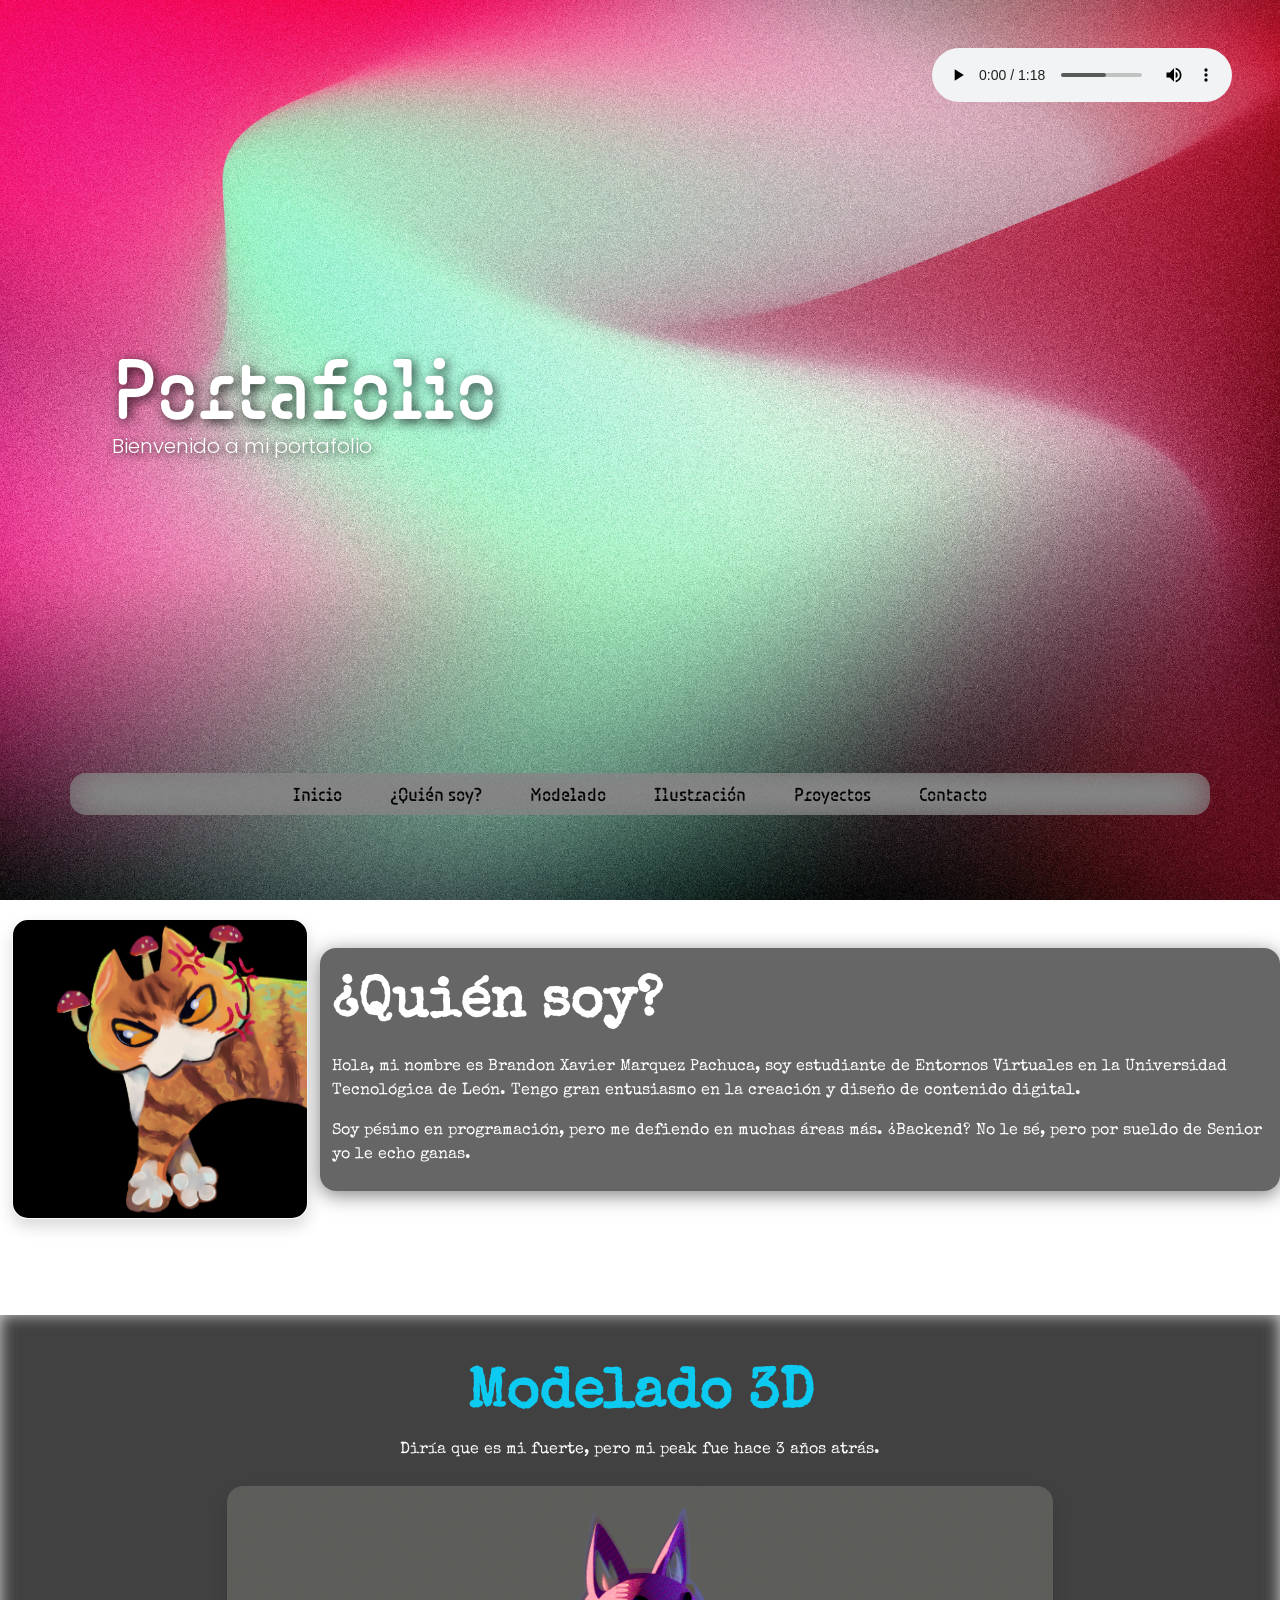
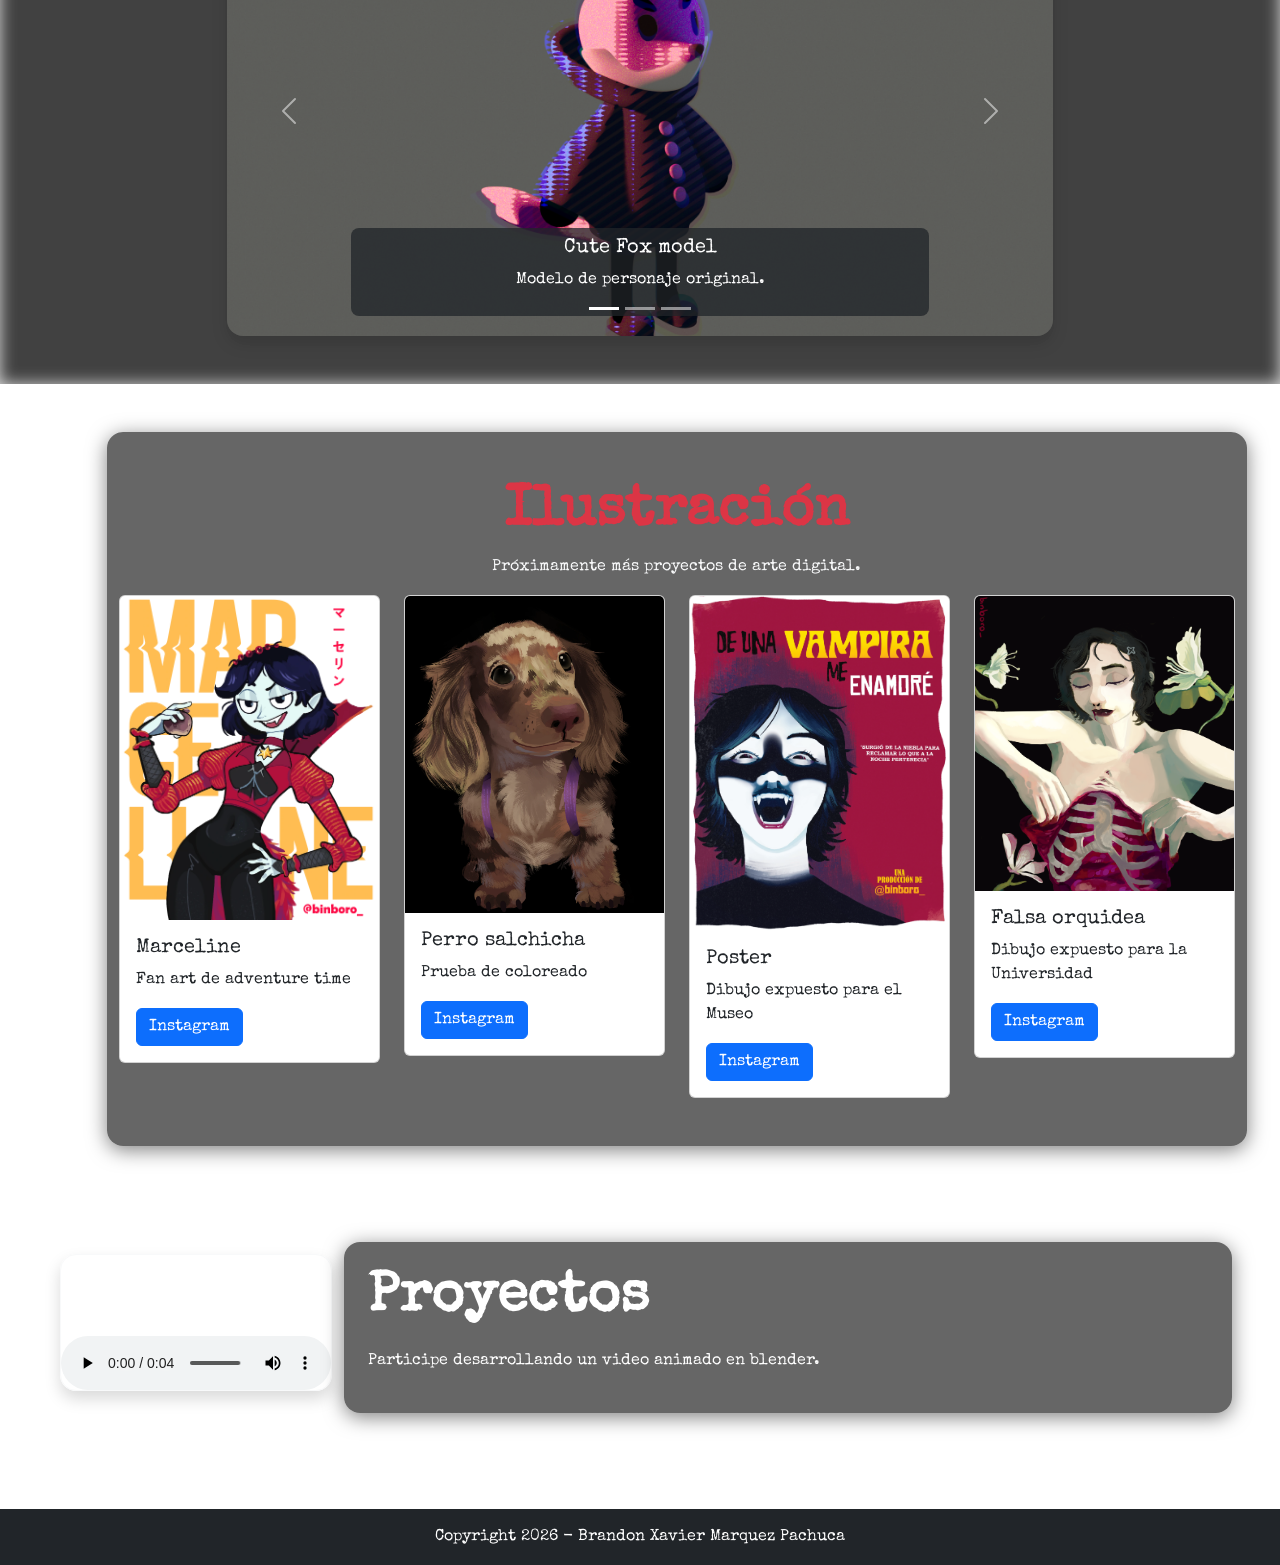
==== index.html @ 4c03a9b4 "Primer commit Minnor changes" ====
<!DOCTYPE html>
<html lang="es">
<head>
    <meta charset="UTF-8">
    <meta name="viewport" content="width=device-width, initial-scale=1.0">

    <meta name="author" content="Brandon Xavier Marquez Pachuca">
    <meta name="copyright" content="binboro_">
    <meta name="description" content="Portafolio de Brandon Xavier Marquez Pachuca, desarrollador web y diseñador gráfico.">
    <meta name="keywords" content="Portafolio, binboro, Brandon Xavier Marquez Pachuca, 3D, Modelos, Animador, Portfolio, Diseño, Web, Desarrollo, Ilustración, Ilustrador, Arte digital, Programador, Programación, Desarrollo web, Diseño gráfico, Creatividad, Innovación, Experiencia de usuario, UX, UI, Interfaz de usuario, Animación 3D, Modelado 3D, Renderizado, Texturizado, Escultura digital, Concept art, Storyboarding, Diseño de personajes, Diseño de entornos, Diseño de interfaces, Diseño de experiencias interactivas">
    
    <link rel="stylesheet" href="css/bootstrap.min.css">
    <link rel="stylesheet" href="css/estilos.css">
    <link rel="shortcut icon" href="icons/favicon.ico" type="image/x-icon">
    <link rel="icon" href="icons/IsotipoPibble.svg" type="image/svg+xml">

    <title>Portafolio | Brandon Xavier</title>
</head>

<body>
    <header class="container-fluid d-flex flex-column justify-content-center align-items-start px-4 px-md-5" id="inicio">
        <div class="ms-lg-5 ps-lg-3">
            <h1 id="principal">Portafolio</h1>
            <p class="parrafo">Bienvenido a mi portafolio</p>
        </div>
            <audio class="position-absolute m-5 top-0 end-0" src="sound/Dancing Cats - Go Kitty Go! - YouTube.flv.mp3" controls></audio>
    </header>

    <nav class="sticky-top container navbar navbar-expand-lg" id="nav">
        <div class="container-fluid rounded-4 px-2" id="navbar">
            <button class="navbar-toggler" type="button" data-bs-toggle="collapse" data-bs-target="#navbarNavAltMarkup" aria-controls="navbarNavAltMarkup" aria-expanded="false" aria-label="Toggle navigation">
                <span class="navbar-toggler-icon"></span>
            </button>
            <div class="collapse navbar-collapse" id="navbarNavAltMarkup">
                <div class="navbar-nav mx-auto text-center" id="nav-links">
                    <a class="nav-link px-3 px-lg-4" href="#inicio">Inicio</a>
                    <a class="nav-link px-3 px-lg-4" href="#WhoIam">¿Quién soy?</a>
                    <a class="nav-link px-3 px-lg-4" href="#Models">Modelado</a>
                    <a class="nav-link px-3 px-lg-4" href="#Illustration">Ilustración</a>
                    <a class="nav-link px-3 px-lg-4" href="#Proyectos">Proyectos</a>
                    <a class="nav-link px-3 px-lg-4" href="contact.html">Contacto</a>
                </div>
            </div>
        </div>
    </nav>

    <section id="WhoIam" class="container-fluid my-5">
        <div class="row py-4 py-lg-5 align-items-center">
            <figure class="col-lg-3 col-10 offset-1 offset-lg-0 mb-4 mb-lg-0">
                <a href="https://www.instagram.com/binboro_/" target="_blank" rel="noopener noreferrer">
                    <img src="images/Gatom.webp" alt="Instagram binboro_" class="img-fluid border border-light rounded-4 shadow">
                </a>
            </figure>
            <article class="col-lg-9 col-10 offset-1 offset-lg-0 py-4 rounded-4" id="texto-bio">
                <h2 class="display-4 fw-bold text-white text-lg-start mb-3">¿Quién soy?</h2>
                <div class="collapse d-lg-block text-white fw-medium" id="collapseBio">
                    <p class="parrafo-bio">Hola, mi nombre es Brandon Xavier Marquez Pachuca, soy estudiante de Entornos Virtuales en la Universidad Tecnológica de León. Tengo gran entusiasmo en la creación y diseño de contenido digital.</p>
                    <p class="parrafo-bio mb-0">Soy pésimo en programación, pero me defiendo en muchas áreas más. ¿Backend? No le sé, pero por sueldo de Senior yo le echo ganas.</p>
                </div>
                <a class="btn btn-outline-danger d-lg-none mt-3" data-bs-toggle="collapse" href="#collapseBio" role="button" aria-expanded="false" aria-controls="collapseBio">
                    Leer más...
                </a>
            </article>
        </div>
    </section>

    <section id="Models" class="container-fluid py-5 my-4 col-auto">
        <h2 class="text-center display-4 fw-bold text-info mb-2">Modelado 3D</h2>
        <p class="text-center text-light mb-4">Diría que es mi fuerte, pero mi peak fue hace 3 años atrás.</p>
        
        <div id="carouselExampleCaptions" class="carousel slide col-11 col-lg-8 offset-0 offset-lg-2 mx-auto">
            <div class="carousel-indicators">
                <button type="button" data-bs-target="#carouselExampleCaptions" data-bs-slide-to="0" class="active" aria-current="true" aria-label="Slide 1"></button>
                <button type="button" data-bs-target="#carouselExampleCaptions" data-bs-slide-to="1" aria-label="Slide 2"></button>
                <button type="button" data-bs-target="#carouselExampleCaptions" data-bs-slide-to="2" aria-label="Slide 3"></button>
            </div>
            <div class="carousel-inner rounded-4 shadow">
                <div class="carousel-item active">
                    <img src="images/wea.webp" class="d-block w-100" alt="Cute Fox model">
                    <div class="carousel-caption d-none d-md-block rounded-3 p-2 bg-dark bg-opacity-75">
                        <h5>Cute Fox model</h5>
                        <p>Modelo de personaje original.</p>
                    </div>
                </div>
                <div class="carousel-item">
                    <img src="images/bump.webp" class="d-block w-100" alt="Gorro de bufón">
                    <div class="carousel-caption d-none d-md-block rounded-3 p-2 bg-dark bg-opacity-75">
                        <h5>Gorro de bufón</h5>
                        <p>Pintado y texturizado a mano.</p>
                    </div>
                </div>
                <div class="carousel-item">
                    <img src="images/Rubik.webp" class="d-block w-100" alt="Cubo Rubik">
                    <div class="carousel-caption d-none d-md-block rounded-3 p-2 bg-dark bg-opacity-75">
                        <h5>Cubo Rubik</h5>
                        <p>Modelado simple de cubo rubik.</p>
                    </div>
                </div>
            </div>
            <button class="carousel-control-prev" type="button" data-bs-target="#carouselExampleCaptions" data-bs-slide="prev">
                <span class="carousel-control-prev-icon" aria-hidden="true"></span>
                <span class="visually-hidden">Anterior</span>
            </button>
            <button class="carousel-control-next" type="button" data-bs-target="#carouselExampleCaptions" data-bs-slide="next">
                <span class="carousel-control-next-icon" aria-hidden="true"></span>
                <span class="visually-hidden">Siguiente</span>
            </button>
        </div>
    </section>

    <section id="Illustration" class="container col-10 offset-1 py-5 my-5">
        <h2 class="text-center display-4 fw-bold text-danger mb-2">Ilustración</h2>
        <p class="text-center text-light">Próximamente más proyectos de arte digital.</p>
        <div class="row">
            <article class="col-10 offset-1 col-md-6 offset-md-0 col-lg-3 offset-lg-0 mb-3 mb-lg-0">
                <div class="card">
                <img class="card-img-top" src="images/Marceline2.webp" alt="Marceline">
                    <div class="card-body">
                        <h5 class="card-title">Marceline</h5>
                        <p class="card-text">Fan art de adventure time</p>
                        <a href="https://www.instagram.com/p/Da-wLMcjlyh/?vrfl=NTc4MTIwNjQ2YQ==" class="btn btn-primary">Instagram</a>
                    </div>
                </div>
            </article>    
            <article class="col-10 offset-1 col-md-6 offset-md-0 col-lg-3 offset-lg-0 mb-3 mb-lg-0">
                <div class="card">
                <img class="card-img-top" src="images/salchicha.webp" alt="Perro salchicha">
                    <div class="card-body">
                        <h5 class="card-title">Perro salchicha</h5>
                        <p class="card-text">Prueba de coloreado</p>
                        <a href="https://www.instagram.com/binboro_/" class="btn btn-primary">Instagram</a>
                    </div>
                </div>
            </article>    
            <article class="col-10 offset-1 col-md-6 offset-md-0 col-lg-3 offset-lg-0 mb-3 mb-lg-0">
                <div class="card">
                <img class="card-img-top" src="images/Vampira.webp" alt="Vampira">
                    <div class="card-body">
                        <h5 class="card-title">Poster</h5>
                        <p class="card-text">Dibujo expuesto para el Museo</p>
                        <a href="https://www.instagram.com/binboro_/" class="btn btn-primary">Instagram</a>
                    </div>
                </div>
            </article>    
            <article class="col-10 offset-1 col-md-6 offset-md-0 col-lg-3 offset-lg-0 mb-3 mb-lg-0">
                <div class="card">
                <img class="card-img-top" src="images/FalsaOrquidea.webp" alt="Mujer envuelta en flores">
                    <div class="card-body">
                        <h5 class="card-title">Falsa orquidea</h5>
                        <p class="card-text">Dibujo expuesto para la Universidad</p>
                        <a href="https://www.instagram.com/p/DWXtxcSDkN0/?img_index=1" class="btn btn-primary">Instagram</a>
                    </div>
                </div>
            </article>    
        </div>
    </section>
    <section id="Proyectos" class="container-fluid my-5">
        <div class="row py-4 p-lg-5 align-items-center">
            <figure class="col-lg-3 col-10 offset-1 offset-lg-0 mb-4 mb-lg-0">
                <video src="video/Hola.mp4 " alt="Proyecto" class="img-fluid border border-light rounded-4 shadow" controls></video>
            </figure>
            <article class="col-lg-9 col-10 offset-1 offset-lg-0 p-4 rounded-4" id="texto-bio">
                <h2 class="display-4 fw-bold text-white text-lg-start mb-3">Proyectos</h2>
                <div class="collapse d-lg-block text-white fw-medium" id="collapseBio">
                    <p class="parrafo-bio">Participe desarrollando un video animado en blender.</p>
                </div>
                <a class="btn btn-outline-danger d-lg-none mt-3" data-bs-toggle="collapse" href="#collapseBio" role="button" aria-expanded="false" aria-controls="collapseBio">
                    Leer más...
                </a>
            </article>
        </div>
    </section>

    <footer class="container-fluid bg-dark text-white text-center">
        <p class="py-3 mb-0">Copyright 2026 - Brandon Xavier Marquez Pachuca</p>
    </footer>   

    <script src="js/bootstrap.bundle.min.js"></script>
</body>
</html>
---- css/estilos.css ----
@font-face {
    font-family: "poppins";
    src: url(../fonts/Poppins-Light.ttf);
}
@font-face {
    font-family: "kola";
    src: url(../fonts/Kola-Regular.otf);
}
@font-face {
    font-family: "special";
    src: url(../fonts/SpecialElite-Regular.ttf);
}

html {
    font-size: 16px;
    scroll-behavior: smooth;
}

body {
    font-size: 1rem;
    font-family: 'special', cursive;
    background: #080808;
    color: #ffffff;
    background: url("../images/Fondo.webp") center fixed no-repeat;
    background-size: cover;
}

#inicio {
    height:85vh;
    background: transparent;
    padding-top: 60px;
}

#principal {
    font-family: 'kola', cursive;
    color: #ffffff;
    font-size: 5rem;
    text-shadow: 3px 3px 12px rgba(0, 0, 0, 0.8);
    margin-bottom: 0.2rem;
    line-height: 1;
}

.parrafo {
    font-size: 1.25rem;
    font-family: 'poppins', cursive;
    color: #ffffff;
    text-shadow: 2px 2px 8px rgba(0, 0, 0, 0.8);
}

#nav {
    z-index: 1000;
    width: 100%;
}

    #navbar {
        background-color: rgba(141, 141, 141, 0.35);
        backdrop-filter: blur(20px) invert(0.69);
    }

        .nav-link {
            color: #050505;
            font-family: 'kola', cursive;
            font-size: 1.1rem;
            transition: color 0.3s ease;
        }

        .nav-link:hover {
            color: #ffffff;
        }

#texto-bio {
    backdrop-filter: blur(12px);
    background-color: rgba(20, 20, 20, 0.65);
    box-shadow: 0 4px 20px rgba(0, 0, 0, 0.5);
}

#Models{
    background-color: rgba(141, 141, 141, 0.35);
    backdrop-filter: blur(8px) invert(0.9);
    padding: 20px;.
}

#Illustration {
    width: 100%;
    background-color: rgba(20, 20, 20, 0.65);
    box-shadow: 0 4px 20px rgba(0, 0, 0, 0.5);
    border-radius: 16px;
}

.carousel-item img {
    height: 450px;
    width: 100%;
    object-fit: cover;
    object-position: center;
}

#menu_contact{
        background-color: rgba(141, 141, 141, 0.35);
        backdrop-filter: blur(8px) invert(0.9);
        margin:120px 40px;
        padding: 20px;.
    }   
        #contacto{
            width: 50%;
            margin: 0 auto;
            border: 1px solid #ffffff86;
            padding: 25px;
            align-items: center;
        }
            input{
                width: 90%;
                padding: 12px;
                margin: 10px;
                font-size: 1.2rem;
                font-family: Chilanka, Cursive;
                color: #690ad6;
                border: none;
            }
            input:focus{
                outline: 0px;
                background-color: #690ad6;
                color: #fff;
            }
            input[type="submit"]{
                font-family: Bubbler, cursive;
                color: #fff;
                background-color: #690ad6 ;
                letter-spacing: 3px;
                width: 130px    ;
            }
            input[type="submit"]:hover{
                color: #690ad6;
                background-color: #fff ;
                cursor: pointer;
            }
        #mapa{
            margin-top: 60px;
            width: 100%;
            height: 300px;
        }
    .titulo{
        font-family: 'kola', cursive;
        font-size: 5rem;
    }
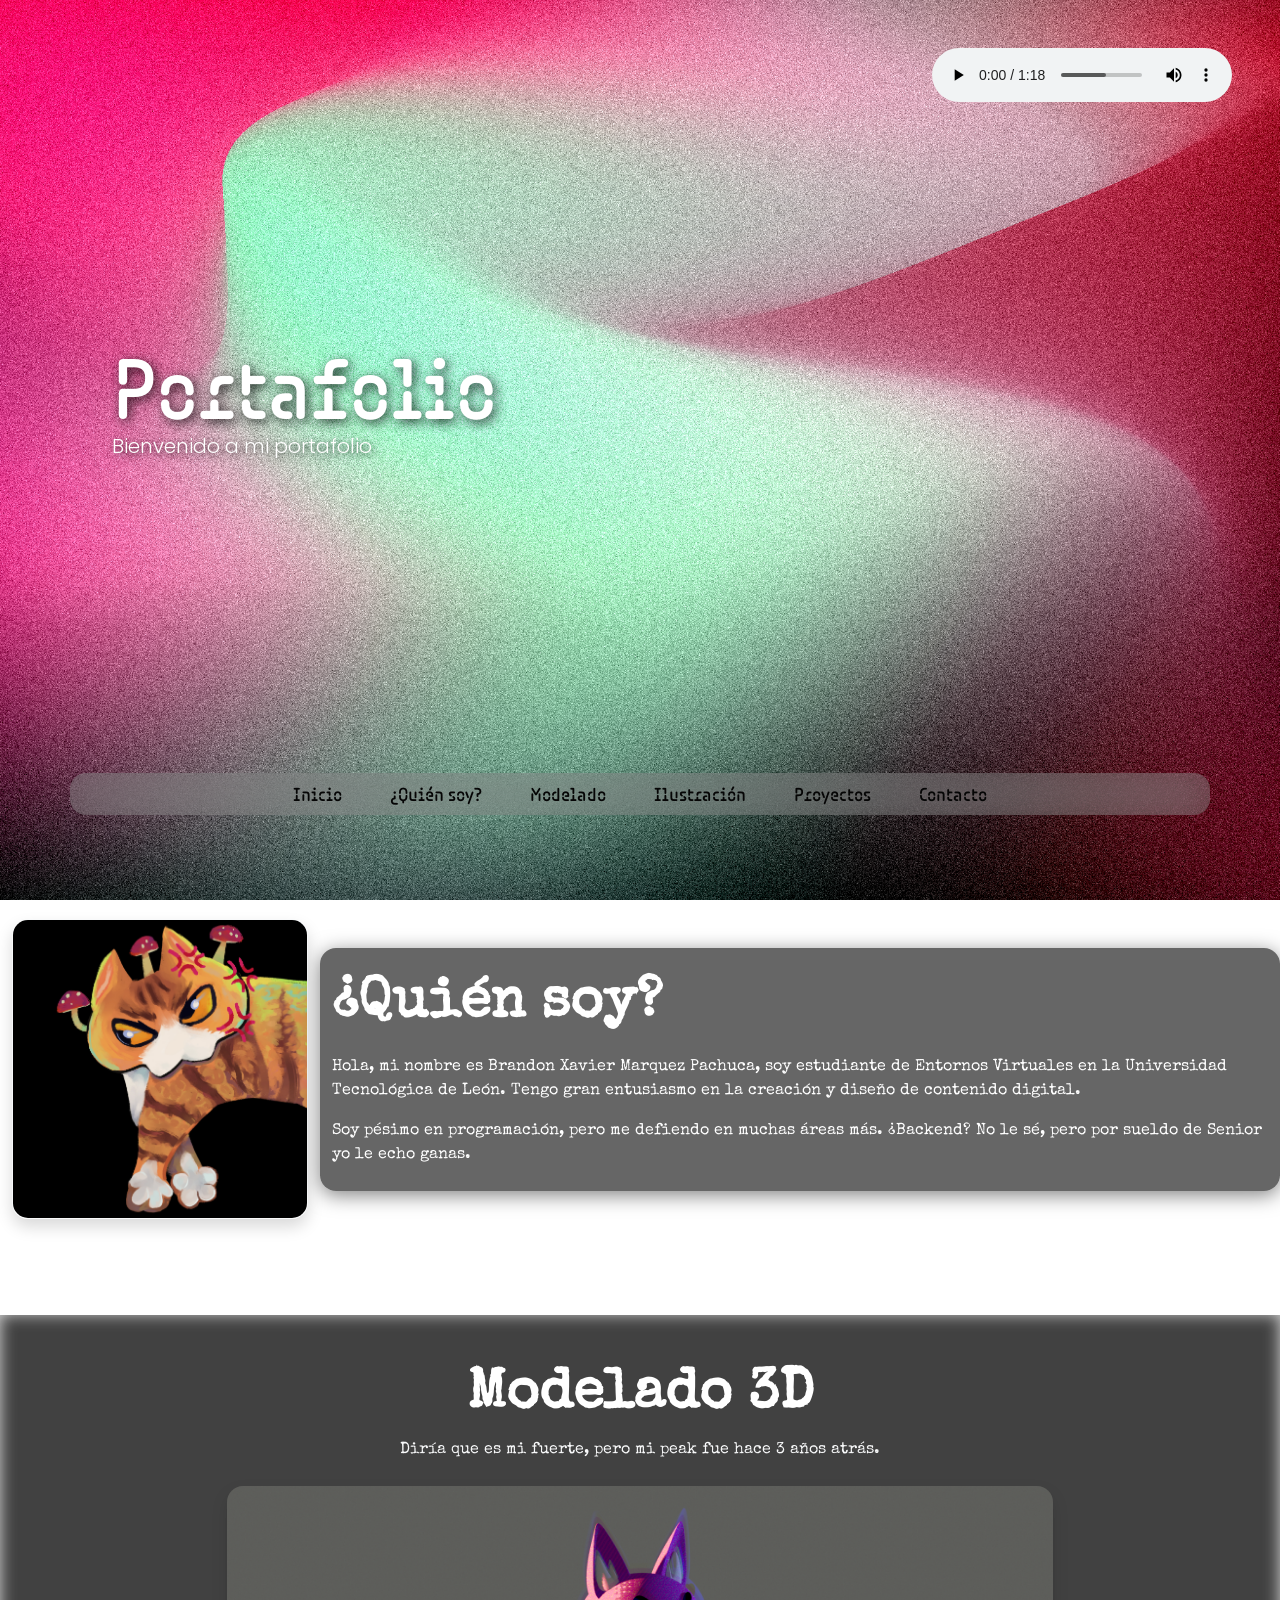
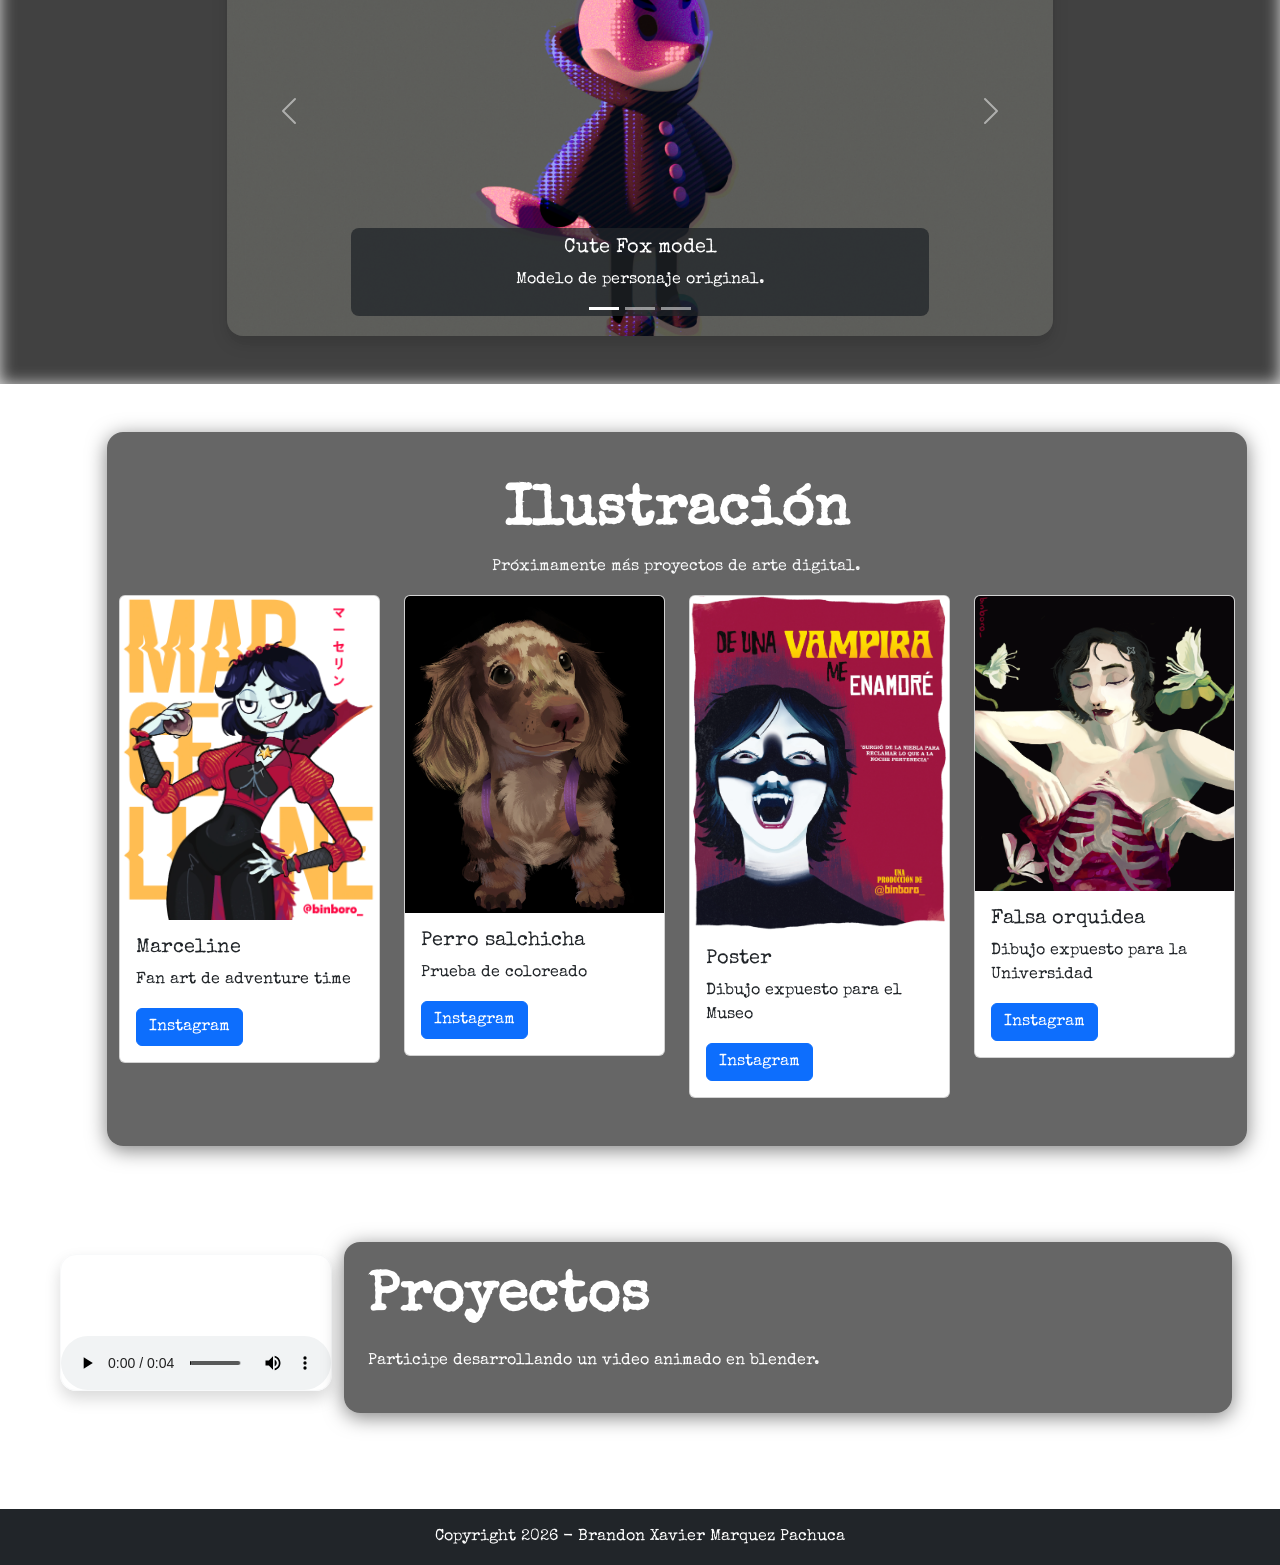
==== commit 90e80347: "Minnor changes again" ====
--- a/index.html
+++ b/index.html
@@ -65,7 +65,7 @@
     </section>
 
     <section id="Models" class="container-fluid py-5 my-4 col-auto">
-        <h2 class="text-center display-4 fw-bold text-info mb-2">Modelado 3D</h2>
+        <h2 class="text-center display-4 fw-bold text-white mb-2">Modelado 3D</h2>
         <p class="text-center text-light mb-4">Diría que es mi fuerte, pero mi peak fue hace 3 años atrás.</p>
         
         <div id="carouselExampleCaptions" class="carousel slide col-11 col-lg-8 offset-0 offset-lg-2 mx-auto">
@@ -109,7 +109,7 @@
     </section>
 
     <section id="Illustration" class="container col-10 offset-1 py-5 my-5">
-        <h2 class="text-center display-4 fw-bold text-danger mb-2">Ilustración</h2>
+        <h2 class="text-center display-4 fw-bold text-white mb-2">Ilustración</h2>
         <p class="text-center text-light">Próximamente más proyectos de arte digital.</p>
         <div class="row">
             <article class="col-10 offset-1 col-md-6 offset-md-0 col-lg-3 offset-lg-0 mb-3 mb-lg-0">
--- a/css/estilos.css
+++ b/css/estilos.css
@@ -54,7 +54,7 @@
 
     #navbar {
         background-color: rgba(141, 141, 141, 0.35);
-        backdrop-filter: blur(20px) invert(0.69);
+        backdrop-filter: blur(20px) invert(0.2);
     }
 
         .nav-link {
@@ -83,6 +83,7 @@
 #Illustration {
     width: 100%;
     background-color: rgba(20, 20, 20, 0.65);
+    backdrop-filter: blur(8px);
     box-shadow: 0 4px 20px rgba(0, 0, 0, 0.5);
     border-radius: 16px;
 }
@@ -141,4 +142,7 @@
     .titulo{
         font-family: 'kola', cursive;
         font-size: 5rem;
-    }+    }
+#illustration img{
+    height: 200px;
+}
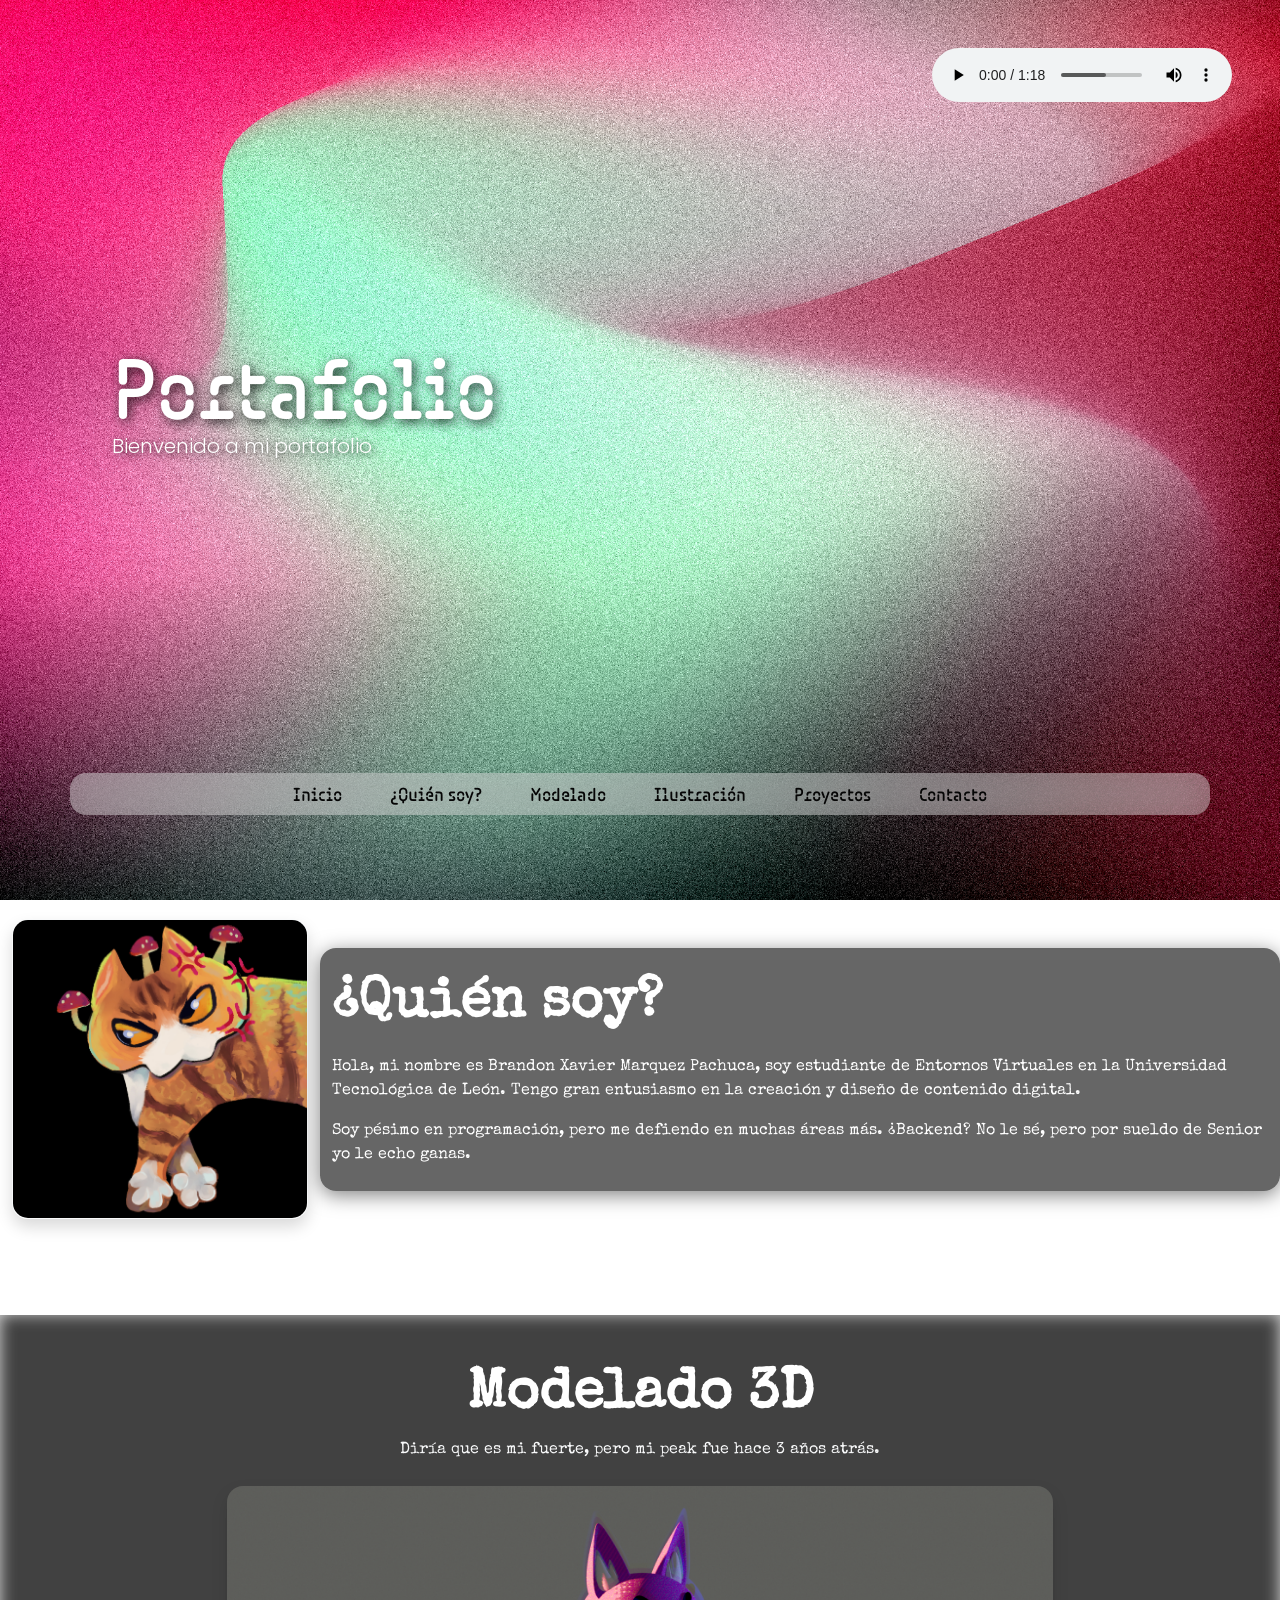
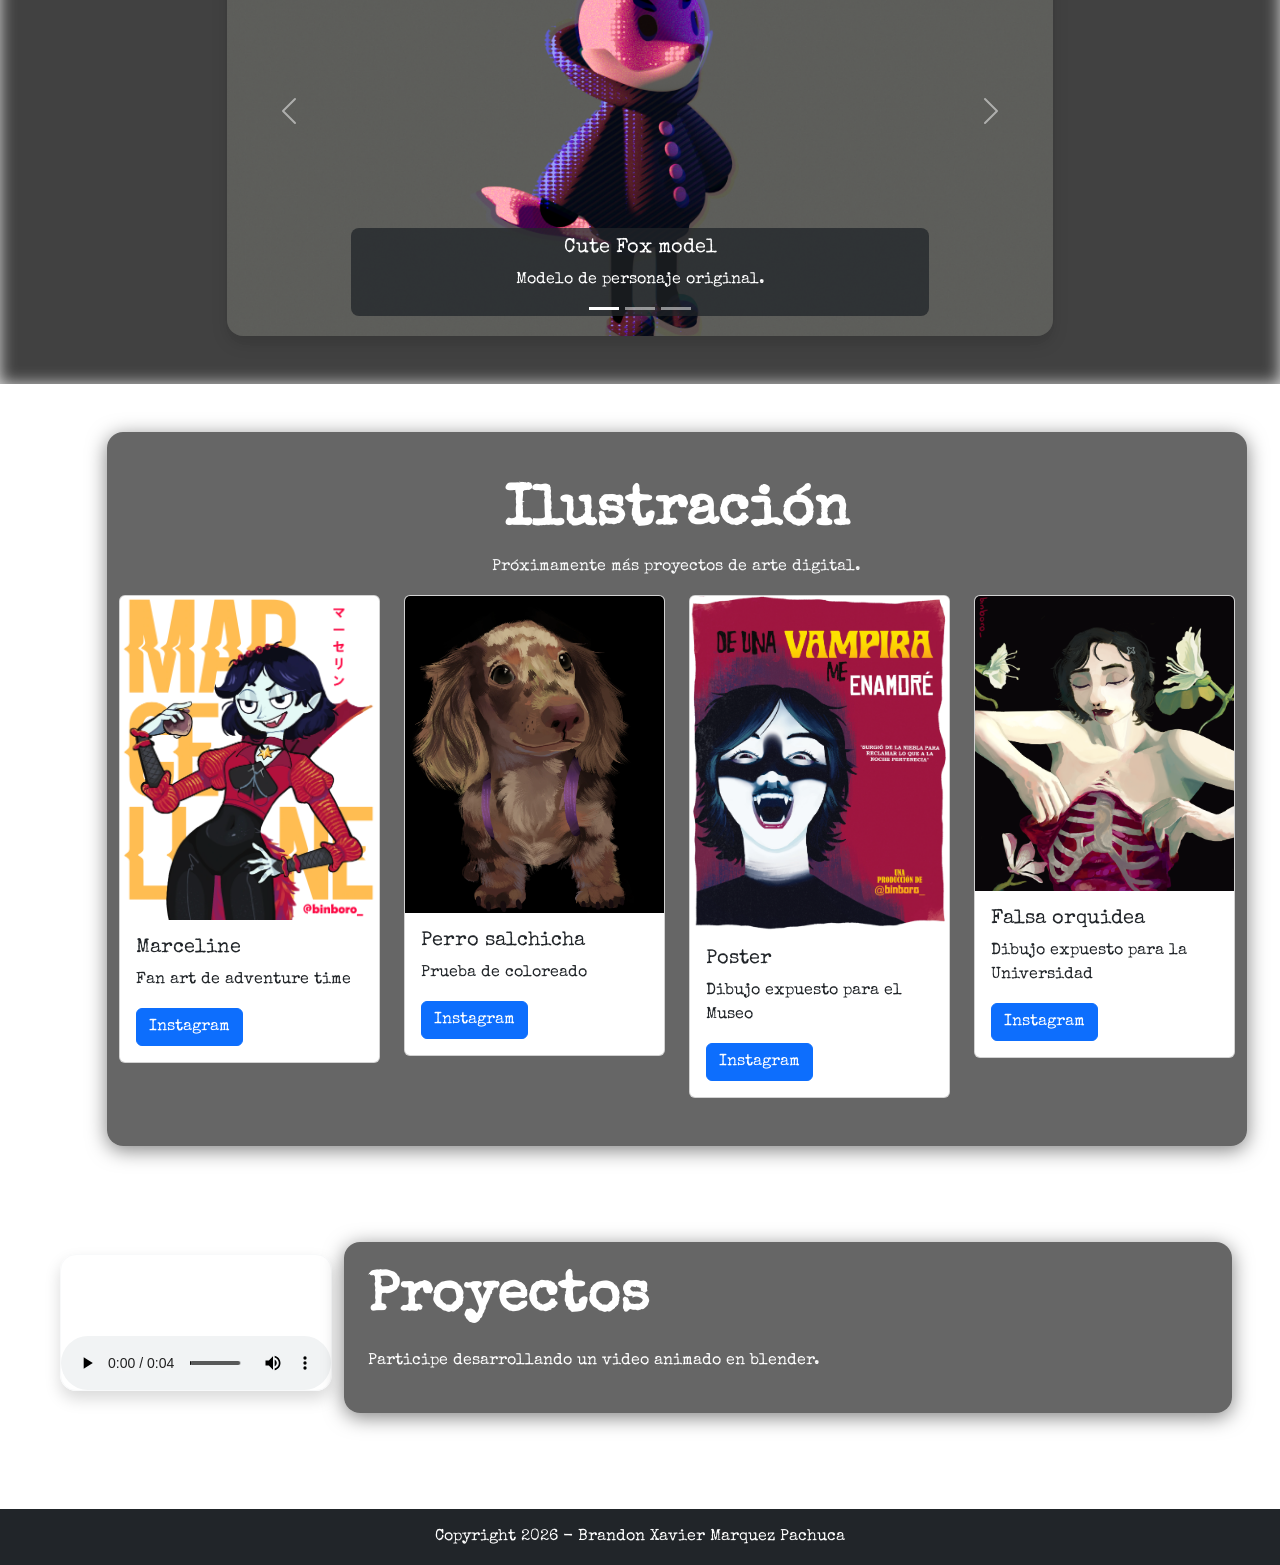
==== commit 48e04eee: "Minnor changes again and again" ====
--- a/index.html
+++ b/index.html
@@ -154,6 +154,7 @@
             </article>    
         </div>
     </section>
+    
     <section id="Proyectos" class="container-fluid my-5">
         <div class="row py-4 p-lg-5 align-items-center">
             <figure class="col-lg-3 col-10 offset-1 offset-lg-0 mb-4 mb-lg-0">
--- a/css/estilos.css
+++ b/css/estilos.css
@@ -53,7 +53,7 @@
 }
 
     #navbar {
-        background-color: rgba(141, 141, 141, 0.35);
+        background-color: rgba(250, 250, 250, 0.35);
         backdrop-filter: blur(20px) invert(0.2);
     }
 
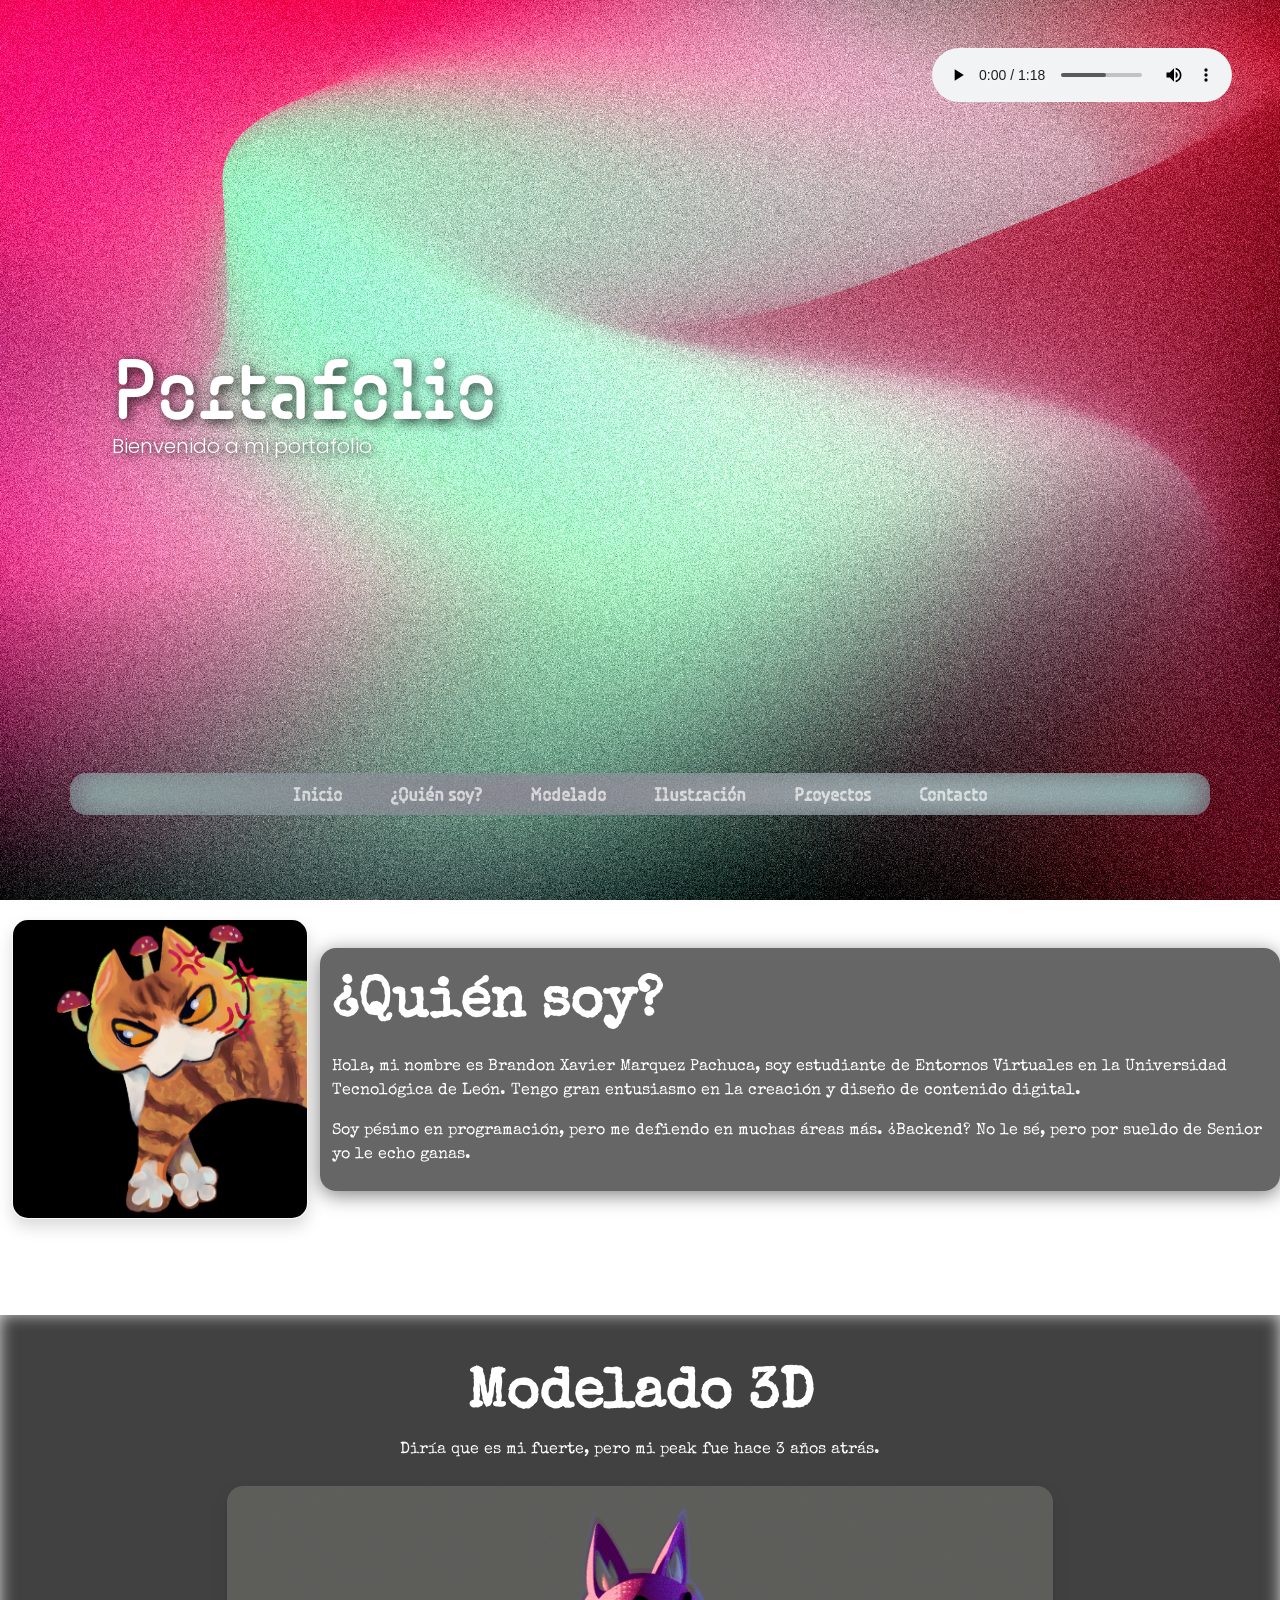
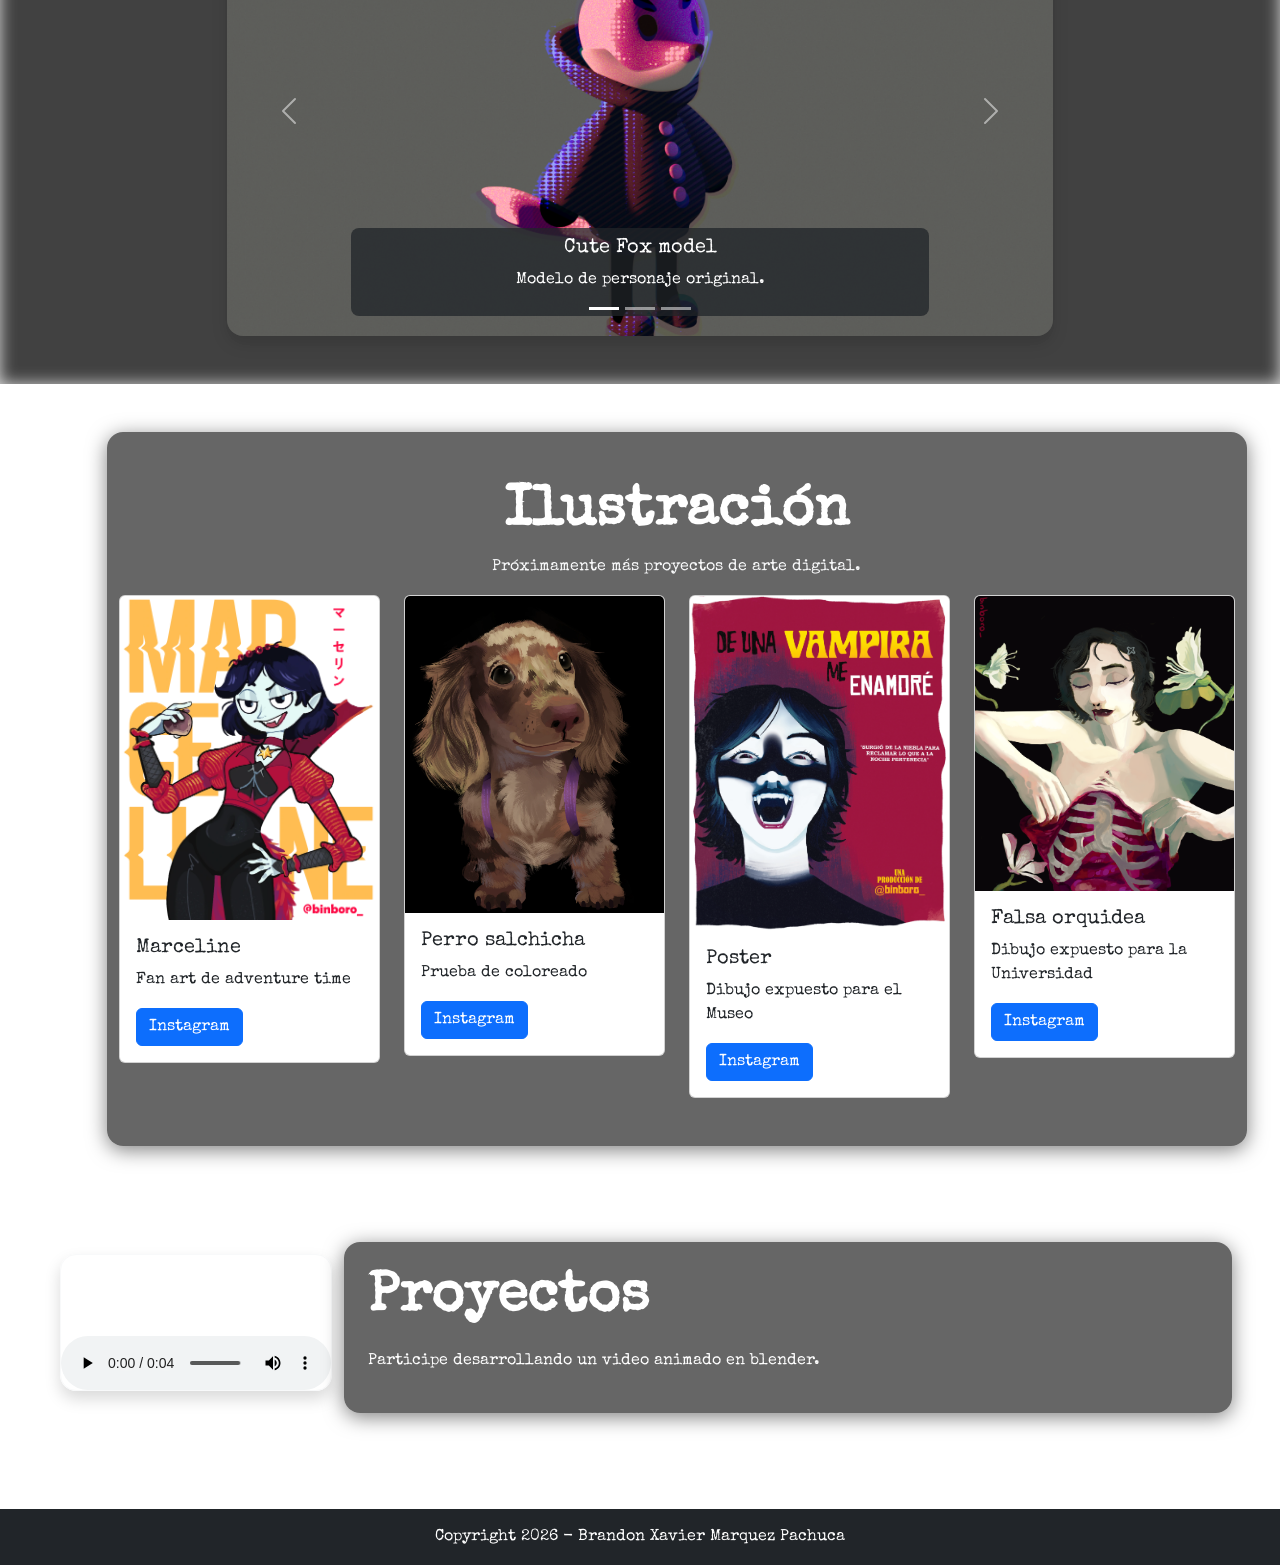
==== commit c8aede57: "jeje" ====
--- a/index.html
+++ b/index.html
@@ -14,7 +14,7 @@
     <link rel="shortcut icon" href="icons/favicon.ico" type="image/x-icon">
     <link rel="icon" href="icons/IsotipoPibble.svg" type="image/svg+xml">
 
-    <title>Portafolio | Brandon Xavier</title>
+    <title>Portafolio de Brandon Xavier</title>
 </head>
 
 <body>
@@ -154,7 +154,7 @@
             </article>    
         </div>
     </section>
-    
+
     <section id="Proyectos" class="container-fluid my-5">
         <div class="row py-4 p-lg-5 align-items-center">
             <figure class="col-lg-3 col-10 offset-1 offset-lg-0 mb-4 mb-lg-0">
--- a/css/estilos.css
+++ b/css/estilos.css
@@ -53,15 +53,16 @@
 }
 
     #navbar {
-        background-color: rgba(250, 250, 250, 0.35);
-        backdrop-filter: blur(20px) invert(0.2);
+        background-color: rgba(140, 190, 208, 0.219);
+        backdrop-filter: blur(20px) invert(0.9);
     }
 
         .nav-link {
-            color: #050505;
             font-family: 'kola', cursive;
+            font-weight: 800;
             font-size: 1.1rem;
-            transition: color 0.3s ease;
+            filter: invert(100%);
+
         }
 
         .nav-link:hover {
@@ -142,7 +143,4 @@
     .titulo{
         font-family: 'kola', cursive;
         font-size: 5rem;
-    }
-#illustration img{
-    height: 200px;
-}+    }
